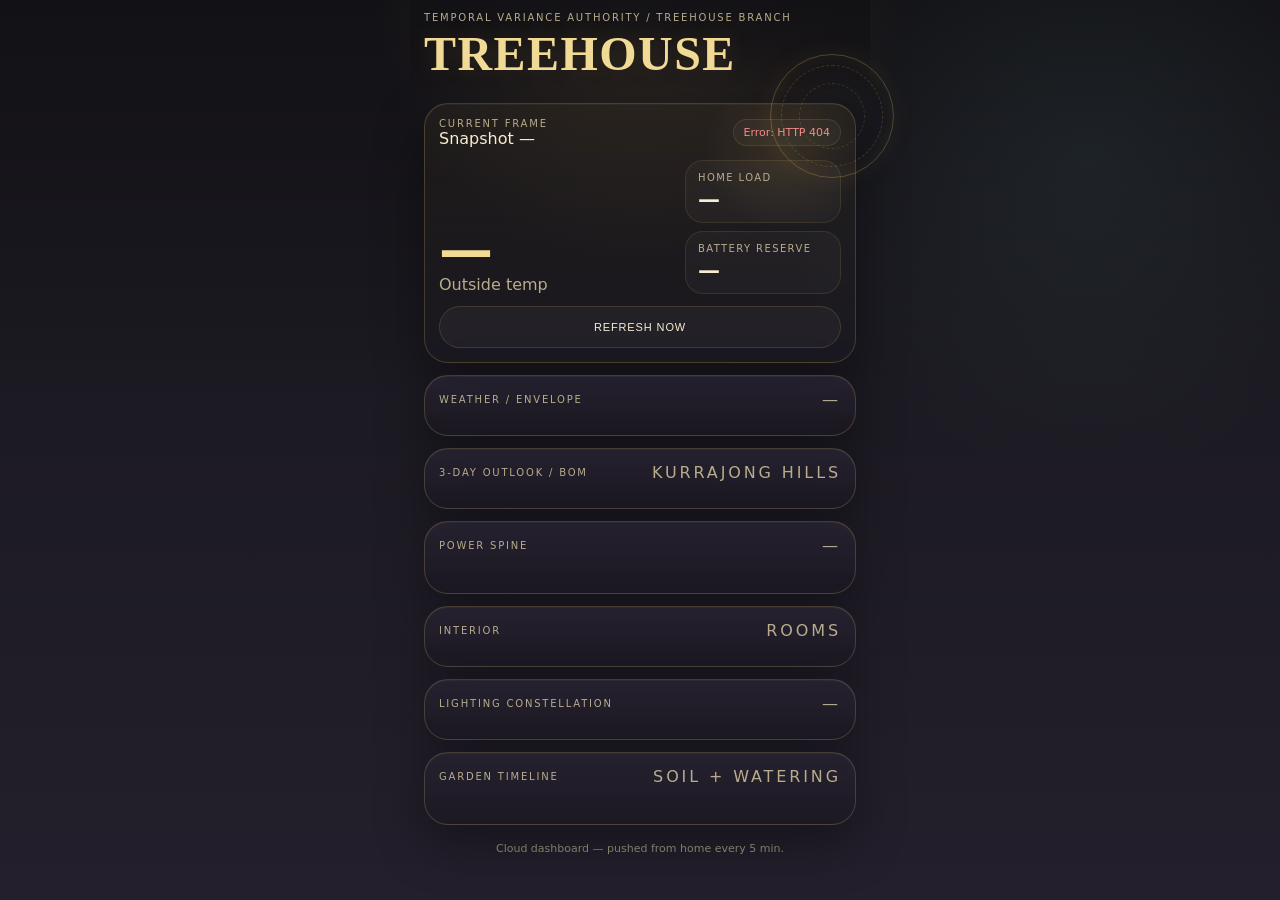
==== frontend/loki.html @ 77d76f9f "Initial commit: Treehouse Cloud project Co-Authored-By: Claude Sonnet 4.6 <noreply@anthropic.com>" ====
<!doctype html>
<html lang="en">
<head>
  <meta charset="UTF-8" />
  <meta name="viewport" content="width=device-width, initial-scale=1, viewport-fit=cover" />
  <title>Treehouse</title>
  <meta name="application-name" content="Treehouse" />
  <meta name="apple-mobile-web-app-title" content="Treehouse" />
  <meta name="apple-mobile-web-app-capable" content="yes" />
  <meta name="apple-mobile-web-app-status-bar-style" content="black-translucent" />
  <meta name="theme-color" content="#121115" />
  <link rel="manifest" href="/site.webmanifest" />
  <link rel="icon" type="image/svg+xml" href="/icons/favicon.svg" />
  <link rel="icon" type="image/png" sizes="32x32" href="/icons/favicon-32.png" />
  <link rel="apple-touch-icon" sizes="180x180" href="/icons/apple-touch-icon.png" />
  <style>
    :root {
      --bg-1: #121115;
      --bg-2: #1c1a22;
      --bg-3: #231f2c;
      --panel: rgba(27, 24, 33, 0.82);
      --panel-2: rgba(39, 34, 49, 0.88);
      --line: rgba(219, 187, 112, 0.22);
      --gold: #d9b15f;
      --gold-2: #f1da95;
      --green: #7dc07b;
      --teal: #79c8c2;
      --red: #f28c8c;
      --text: #f7edd1;
      --muted: #b8ac8d;
      --shadow: 0 18px 50px rgba(0, 0, 0, 0.35);
      --safe-top: env(safe-area-inset-top, 0px);
      --safe-bottom: env(safe-area-inset-bottom, 0px);
    }

    * { box-sizing: border-box; }
    html { background: #0d0c10; }
    body {
      margin: 0;
      min-height: 100vh;
      color: var(--text);
      font-family: Inter, ui-sans-serif, system-ui, -apple-system, BlinkMacSystemFont, "Segoe UI", sans-serif;
      background:
        radial-gradient(circle at top, rgba(217, 177, 95, 0.12), transparent 24%),
        radial-gradient(circle at 85% 18%, rgba(121, 200, 194, 0.08), transparent 24%),
        linear-gradient(180deg, var(--bg-1) 0%, var(--bg-2) 45%, var(--bg-3) 100%);
      overflow-x: hidden;
    }

    body::before {
      content: "";
      position: fixed;
      inset: 0;
      pointer-events: none;
      background:
        linear-gradient(rgba(255,255,255,0.025), transparent 18%),
        repeating-linear-gradient(to bottom, rgba(255,255,255,0.016), rgba(255,255,255,0.016) 1px, transparent 1px, transparent 4px);
      opacity: 0.4;
      mix-blend-mode: soft-light;
    }

    .app {
      width: min(100%, 460px);
      margin: 0 auto;
      padding: calc(var(--safe-top) + 14px) 14px calc(var(--safe-bottom) + 32px);
      position: relative;
    }

    .header {
      position: sticky;
      top: 0;
      z-index: 20;
      margin: -14px -14px 14px;
      padding: calc(var(--safe-top) + 12px) 14px 12px;
      backdrop-filter: blur(16px);
      background: linear-gradient(180deg, rgba(18,17,21,0.92), rgba(18,17,21,0.6), rgba(18,17,21,0));
    }

    .eyebrow,
    .section-label,
    .tiny {
      text-transform: uppercase;
      letter-spacing: 0.18em;
    }

    .eyebrow {
      font-size: 10px;
      color: var(--muted);
      margin-bottom: 8px;
    }

    h1 {
      margin: 0;
      font-family: Georgia, "Times New Roman", serif;
      font-size: clamp(34px, 10vw, 48px);
      line-height: 0.95;
      letter-spacing: 0.03em;
      color: var(--gold-2);
      text-transform: uppercase;
      text-shadow: 0 0 24px rgba(217, 177, 95, 0.16);
    }

    .subtitle {
      margin-top: 8px;
      color: var(--muted);
      font-size: 13px;
      line-height: 1.45;
      max-width: 32ch;
    }

    .ring {
      position: absolute;
      right: -24px;
      top: 54px;
      width: 124px;
      height: 124px;
      border-radius: 50%;
      border: 1px solid rgba(217, 177, 95, 0.34);
      box-shadow: inset 0 0 24px rgba(217, 177, 95, 0.08), 0 0 32px rgba(217, 177, 95, 0.08);
      opacity: 0.9;
      pointer-events: none;
    }

    .ring::before,
    .ring::after {
      content: "";
      position: absolute;
      inset: 10px;
      border: 1px dashed rgba(217, 177, 95, 0.22);
      border-radius: 50%;
    }

    .ring::after { inset: 28px; }

    .stack {
      display: grid;
      gap: 12px;
    }

    .panel {
      position: relative;
      border: 1px solid var(--line);
      border-radius: 24px;
      background: linear-gradient(180deg, var(--panel-2), var(--panel));
      box-shadow: var(--shadow), inset 0 1px 0 rgba(255,255,255,0.04);
      overflow: hidden;
    }

    .panel-inner { padding: 14px; }

    .section-head {
      display: flex;
      align-items: center;
      justify-content: space-between;
      gap: 8px;
      margin-bottom: 12px;
    }

    .section-label {
      font-size: 10px;
      color: var(--muted);
    }

    .hero-card {
      padding: 14px;
      min-height: 220px;
      background:
        radial-gradient(circle at 84% 18%, rgba(217, 177, 95, 0.12), transparent 20%),
        linear-gradient(180deg, rgba(51, 43, 31, 0.34), rgba(20, 18, 25, 0));
    }

    .hero-grid {
      display: grid;
      grid-template-columns: 1.2fr 0.8fr;
      gap: 12px;
      align-items: end;
      margin-top: 12px;
    }

    .main-reading {
      font-size: 54px;
      line-height: 0.9;
      font-weight: 800;
      color: var(--gold-2);
    }

    .support-reading {
      display: grid;
      gap: 8px;
    }

    .kpi {
      padding: 11px 12px;
      border-radius: 18px;
      background: rgba(255,255,255,0.03);
      border: 1px solid rgba(217, 177, 95, 0.12);
    }

    .kpi-label {
      font-size: 10px;
      letter-spacing: 0.14em;
      color: var(--muted);
      text-transform: uppercase;
      margin-bottom: 6px;
    }

    .kpi-value {
      font-size: 22px;
      font-weight: 760;
      color: var(--text);
      line-height: 1;
    }

    .muted { color: var(--muted); }
    .ok { color: var(--green); }
    .warn { color: var(--red); }
    .cool { color: var(--teal); }

    .meta-row,
    .list-row {
      display: flex;
      align-items: start;
      justify-content: space-between;
      gap: 12px;
      padding: 9px 0;
      border-bottom: 1px dashed rgba(217, 177, 95, 0.12);
      font-size: 13px;
    }

    .meta-row:last-child,
    .list-row:last-child { border-bottom: 0; }

    .meta-row strong,
    .list-row strong {
      color: var(--text);
      font-weight: 620;
    }

    .value-pill {
      display: inline-flex;
      align-items: center;
      gap: 6px;
      padding: 6px 10px;
      border-radius: 999px;
      border: 1px solid rgba(217, 177, 95, 0.14);
      background: rgba(255,255,255,0.03);
      font-size: 11px;
      white-space: nowrap;
    }

    .bar {
      height: 10px;
      border-radius: 999px;
      background: rgba(255,255,255,0.06);
      border: 1px solid rgba(217, 177, 95, 0.12);
      overflow: hidden;
      margin-top: 8px;
    }

    .bar > span {
      display: block;
      height: 100%;
      border-radius: inherit;
      background: linear-gradient(90deg, var(--gold), var(--gold-2));
      box-shadow: 0 0 18px rgba(217, 177, 95, 0.2);
    }

    .power-grid,
    .mini-grid,
    .room-grid,
    .lights-grid,
    .garden-grid,
    .forecast-grid {
      display: grid;
      gap: 10px;
    }

    .power-grid,
    .mini-grid { grid-template-columns: repeat(2, minmax(0, 1fr)); }

    .forecast-grid { grid-template-columns: 1fr; }

    .tile {
      padding: 12px;
      border-radius: 20px;
      background: rgba(255,255,255,0.03);
      border: 1px solid rgba(217, 177, 95, 0.12);
      min-height: 96px;
    }

    .tile .big {
      margin-top: 8px;
      font-size: 28px;
      line-height: 0.96;
      font-weight: 780;
      color: var(--gold-2);
    }

    .room-card {
      padding: 14px;
      border-radius: 22px;
      background: linear-gradient(180deg, rgba(78, 64, 43, 0.22), rgba(255,255,255,0.02));
      border: 1px solid rgba(217, 177, 95, 0.14);
    }

    .room-name {
      font-size: 11px;
      letter-spacing: 0.14em;
      text-transform: uppercase;
      color: var(--muted);
      margin-bottom: 8px;
    }

    .room-temp {
      font-size: 34px;
      font-weight: 800;
      color: var(--gold-2);
      line-height: 0.95;
      margin-bottom: 10px;
    }

    .room-meta {
      display: grid;
      gap: 6px;
      color: var(--muted);
      font-size: 12px;
      line-height: 1.35;
    }

    .forecast-card {
      padding: 14px;
      border-radius: 22px;
      background: linear-gradient(180deg, rgba(78, 64, 43, 0.22), rgba(255,255,255,0.02));
      border: 1px solid rgba(217, 177, 95, 0.14);
    }

    .forecast-top {
      display: flex;
      align-items: baseline;
      justify-content: space-between;
      gap: 12px;
    }

    .forecast-day {
      font-size: 11px;
      letter-spacing: 0.14em;
      text-transform: uppercase;
      color: var(--muted);
    }

    .forecast-temps {
      color: var(--gold-2);
      font-size: 14px;
      font-weight: 700;
      white-space: nowrap;
    }

    .forecast-condition {
      margin-top: 6px;
      color: var(--text);
      font-size: 20px;
      font-weight: 760;
      line-height: 1.05;
    }

    .forecast-detail {
      margin-top: 8px;
      color: var(--muted);
      font-size: 12px;
      line-height: 1.4;
    }

    .forecast-meta {
      margin-top: 10px;
      display: flex;
      flex-wrap: wrap;
      gap: 8px;
    }

    .chip {
      display: inline-flex;
      align-items: center;
      justify-content: center;
      min-height: 44px;
      padding: 10px 12px;
      border-radius: 999px;
      border: 1px solid rgba(217, 177, 95, 0.12);
      background: rgba(255,255,255,0.03);
      color: var(--muted);
      font-size: 11px;
      text-transform: uppercase;
      letter-spacing: 0.08em;
      text-align: center;
    }

    .chip.on {
      color: var(--text);
      border-color: rgba(217, 177, 95, 0.36);
      background: linear-gradient(180deg, rgba(217, 177, 95, 0.16), rgba(255,255,255,0.04));
      box-shadow: 0 0 18px rgba(217, 177, 95, 0.08);
    }

    .controls {
      display: grid;
      grid-template-columns: 1fr;
      gap: 8px;
      margin-top: 12px;
    }

    button {
      appearance: none;
      border: 1px solid rgba(217, 177, 95, 0.18);
      border-radius: 999px;
      background: rgba(255,255,255,0.04);
      color: var(--text);
      font-size: 11px;
      letter-spacing: 0.08em;
      text-transform: uppercase;
      min-height: 42px;
      padding: 0 10px;
      cursor: pointer;
    }

    button:disabled { opacity: 0.5; cursor: default; }

    .footer-note {
      margin-top: 4px;
      color: rgba(184, 172, 141, 0.8);
      font-size: 11px;
      text-align: center;
      line-height: 1.4;
    }

    @media (max-width: 360px) {
      .hero-grid,
      .power-grid,
      .mini-grid { grid-template-columns: 1fr; }
      .main-reading { font-size: 46px; }
    }
  </style>
</head>
<body>
  <div class="app">
    <div class="header">
      <div class="eyebrow">Temporal Variance Authority / Treehouse branch</div>
      <h1>Treehouse</h1>
      <div class="ring"></div>
    </div>

    <div class="stack">
      <section class="panel hero-card">
        <div class="section-head">
          <div>
            <div class="section-label">Current frame</div>
            <div id="capturedAt">Snapshot —</div>
          </div>
          <div class="value-pill" id="updateState">Loading…</div>
        </div>
        <div class="hero-grid">
          <div>
            <div class="main-reading" id="outsideTemp">—</div>
            <div class="muted">Outside temp</div>
          </div>
          <div class="support-reading">
            <div class="kpi">
              <div class="kpi-label">Home load</div>
              <div class="kpi-value" id="homeLoad">—</div>
            </div>
            <div class="kpi">
              <div class="kpi-label">Battery reserve</div>
              <div class="kpi-value" id="batterySoc">—</div>
            </div>
          </div>
        </div>
        <div class="controls">
          <button id="refreshBtn">Refresh now</button>
        </div>
      </section>

      <section class="panel">
        <div class="panel-inner">
          <div class="section-head">
            <div class="section-label">Weather / envelope</div>
            <div class="tiny muted" id="weatherSummary">—</div>
          </div>
          <div class="mini-grid" id="weatherGrid"></div>
        </div>
      </section>

      <section class="panel">
        <div class="panel-inner">
          <div class="section-head">
            <div class="section-label">3-day outlook / BOM</div>
            <div class="tiny muted">Kurrajong Hills</div>
          </div>
          <div class="forecast-grid" id="forecastGrid"></div>
        </div>
      </section>

      <section class="panel">
        <div class="panel-inner">
          <div class="section-head">
            <div class="section-label">Power spine</div>
            <div class="tiny muted" id="powerMode">—</div>
          </div>
          <div class="power-grid" id="powerTiles"></div>
          <div id="powerBars" style="margin-top: 12px;"></div>
        </div>
      </section>

      <section class="panel">
        <div class="panel-inner">
          <div class="section-head">
            <div class="section-label">Interior</div>
            <div class="tiny muted">Rooms</div>
          </div>
          <div class="room-grid" id="roomGrid"></div>
        </div>
      </section>

      <section class="panel">
        <div class="panel-inner">
          <div class="section-head">
            <div class="section-label">Lighting constellation</div>
            <div class="tiny muted" id="lightsSummary">—</div>
          </div>
          <div class="lights-grid" id="lightsGrid"></div>
        </div>
      </section>

      <section class="panel">
        <div class="panel-inner">
          <div class="section-head">
            <div class="section-label">Garden timeline</div>
            <div class="tiny muted">Soil + watering</div>
          </div>
          <div class="mini-grid" id="soilGrid" style="margin-bottom: 12px;"></div>
          <div class="garden-grid" id="gardenGrid"></div>
        </div>
      </section>

      <div class="footer-note">Cloud dashboard — pushed from home every 5 min.</div>
    </div>
  </div>

  <script>
    const fmt     = (value, unit = '') => value === null || value === undefined || Number.isNaN(value) ? '—' : `${value}${unit}`;
    const fmtP    = (value, unit = '') => value === null || value === undefined || Number.isNaN(value) ? '—' : `${parseFloat(Number(value).toPrecision(2))}${unit}`;
    const signed  = (value, unit = '') => value === null || value === undefined || Number.isNaN(value) ? '—' : `${value > 0 ? '+' : ''}${value}${unit}`;
    const signedP = (value, unit = '') => value === null || value === undefined || Number.isNaN(value) ? '—' : `${value > 0 ? '+' : ''}${parseFloat(Number(value).toPrecision(2))}${unit}`;
    const card = (label, value, detail = '') => `
      <div class="tile">
        <div class="kpi-label">${label}</div>
        <div class="big">${value}</div>
        ${detail ? `<div class="tiny muted" style="margin-top: 8px; line-height: 1.35;">${detail}</div>` : ''}
      </div>`;
    const safe = (text) => text == null || text === '' ? '—' : text;

    let lastFetchTime = null;

    async function loadDashboard() {
      try {
        const res = await fetch('/snapshot', { cache: 'no-store' });
        if (!res.ok) throw new Error(`HTTP ${res.status}`);
        const data = await res.json();
        lastFetchTime = Date.now();
        render(data);
        updateAgeDisplay();
      } catch (e) {
        const el = document.getElementById('updateState');
        el.textContent = `Error: ${e.message}`;
        el.className = 'value-pill warn';
      }
    }

    function updateAgeDisplay() {
      if (!lastFetchTime) return;
      const ageSec = Math.round((Date.now() - lastFetchTime) / 1000);
      const ageText = ageSec < 60 ? `${ageSec}s ago` : `${Math.round(ageSec / 60)}m ago`;
      const el = document.getElementById('updateState');
      const isStale = (Date.now() - lastFetchTime) > 720000;
      el.textContent = `Fetched ${ageText}`;
      el.className = `value-pill ${isStale ? 'warn' : 'ok'}`;
    }

    document.getElementById('refreshBtn').addEventListener('click', async () => {
      const btn = document.getElementById('refreshBtn');
      btn.disabled = true;
      btn.textContent = 'Refreshing…';
      await loadDashboard();
      btn.disabled = false;
      btn.textContent = 'Refresh now';
    });

    function render(data) {
      const weather = data.weather || {};
      const forecast = data.forecast || [];
      const power = data.power || {};
      const sigen = power.sigen || {};
      const derived = power.derived || {};
      const enphase = power.enphase || {};
      const batteryConfig = power.battery_config || {};
      const ac = data.ac || [];
      const lights = data.lights || [];
      const garden = data.garden || [];

      document.getElementById('capturedAt').textContent = `Snapshot — ${safe(data.captured_at)}`;
      document.getElementById('outsideTemp').textContent = fmt(weather.outdoor_temp_c, '°C');
      document.getElementById('homeLoad').textContent = fmt(derived.home_load_kw, ' kW');
      document.getElementById('batterySoc').textContent = fmt(sigen.battery_soc_pct, '%');
      document.getElementById('weatherSummary').textContent = `Wind ${fmt(weather.wind_kmh, ' km/h')} · Humidity ${fmt(weather.outdoor_humidity_pct, '%')}`;
      document.getElementById('powerMode').textContent = `${safe(sigen.grid_mode)} grid · ${safe(sigen.battery_mode)} battery`;

      document.getElementById('weatherGrid').innerHTML = [
        card('Humidity', fmt(weather.outdoor_humidity_pct, '%')),
        card('Wind', fmt(weather.wind_kmh, ' km/h')),
        card('Pressure', fmt(weather.pressure_hpa, ' hPa')),
        card('Solar', fmt(weather.solar_wm2, ' W/m²')),
        card('Rain today', fmt(weather.rain_day_mm ?? 0, ' mm')),
        card('UV', fmt(weather.uvi))
      ].join('');

      document.getElementById('forecastGrid').innerHTML = forecast.length ? forecast.slice(0, 3).map(day => `
        <div class="forecast-card">
          <div class="forecast-top">
            <div class="forecast-day">${safe(day.label)}</div>
            <div class="forecast-temps">${fmt(day.temp_max_c, '°')} / ${fmt(day.temp_min_c, '°')}</div>
          </div>
          <div class="forecast-condition">${safe(day.condition)}</div>
          <div class="forecast-detail">${safe(day.detail)}</div>
          <div class="forecast-meta">
            <span class="value-pill">Rain ${fmt(day.rain_chance_pct, '%')}</span>
            <span class="value-pill">UV ${fmt(day.uv_max)}</span>
            ${day.fire_danger ? `<span class="value-pill">${safe(day.fire_danger)}</span>` : ''}
          </div>
        </div>
      `).join('') : '<div class="forecast-card"><div class="forecast-day">Forecast</div><div class="forecast-condition">Unavailable</div></div>';

      document.getElementById('powerTiles').innerHTML = [
        card('Solar now', fmtP(enphase.current_power_kw, ' kW'), `Today ${fmtP(enphase.energy_today_kwh, ' kWh')}`),
        card('Grid', signedP(sigen.grid_power_kw, ' kW'), safe(sigen.grid_mode)),
        card('Battery', signedP(sigen.battery_power_kw, ' kW'), `${fmtP(sigen.battery_remaining_kwh, ' kWh')} remaining`),
        card('Blackout runway', safe(derived.blackout_runtime_human), `Reserve ${fmtP(batteryConfig.reserve_kwh, ' kWh')}`)
      ].join('');

      const powerBarItems = [
        ['Home load', derived.home_load_kw, '#d9b15f'],
        ['Solar', Math.max(0, enphase.current_power_kw || 0), '#79c8c2'],
        ['Grid import', Math.max(0, sigen.grid_power_kw || 0), '#7dc07b']
      ];
      document.getElementById('powerBars').innerHTML = powerBarItems.map(([label, value, color]) => {
        const width = Math.max(3, Math.min(100, (Number(value) || 0) * 18));
        return `
          <div style="margin-bottom: 10px;">
            <div class="meta-row"><strong>${label}</strong><span>${fmtP(value, ' kW')}</span></div>
            <div class="bar"><span style="width:${width}%; background: linear-gradient(90deg, ${color}, var(--gold-2));"></span></div>
          </div>`;
      }).join('');

      document.getElementById('roomGrid').innerHTML = ac.map(room => `
        <div class="room-card">
          <div class="room-name">${safe(room.name)}</div>
          <div class="room-temp">${fmt(room.temp_c, '°C')}</div>
          <div class="room-meta">
            <div>Humidity ${fmt(room.humidity_pct, '%')}</div>
            <div>${room.on ? 'AC on' : 'AC off'} · ${safe(room.mode)} · Target ${fmt(room.target_c, '°C')}</div>
            <div>CO₂ ${fmt(room.co2, ' ppm')} · IAQ ${fmt(room.iaq)} · TVOC ${fmt(room.tvoc)}</div>
          </div>
        </div>
      `).join('');

      const activeLights = lights.filter(light => light.on).length;
      document.getElementById('lightsSummary').textContent = `${activeLights} active / ${lights.length} total`;
      document.getElementById('lightsGrid').innerHTML = lights.map(light => `
        <div class="chip ${light.on ? 'on' : ''}">${safe(light.name)} · ${light.on ? 'On' : 'Off'}</div>
      `).join('');

      document.getElementById('soilGrid').innerHTML = [
        card('Soil CH1', fmt(weather.soil_1_pct, '%')),
        card('Soil CH2', fmt(weather.soil_2_pct, '%')),
        card('Solar radiance', fmt(weather.solar_wm2, ' W/m²')),
        card('UV index', fmt(weather.uvi))
      ].join('');

      document.getElementById('gardenGrid').innerHTML = garden.map(zone => `
        <div class="list-row">
          <strong>${safe(zone.name)}</strong>
          <span class="muted">${safe(zone.time)}</span>
        </div>
      `).join('');
    }

    loadDashboard();
    setInterval(loadDashboard, 300000);   // re-fetch every 5 minutes
    setInterval(updateAgeDisplay, 15000); // update the age counter
  </script>
</body>
</html>
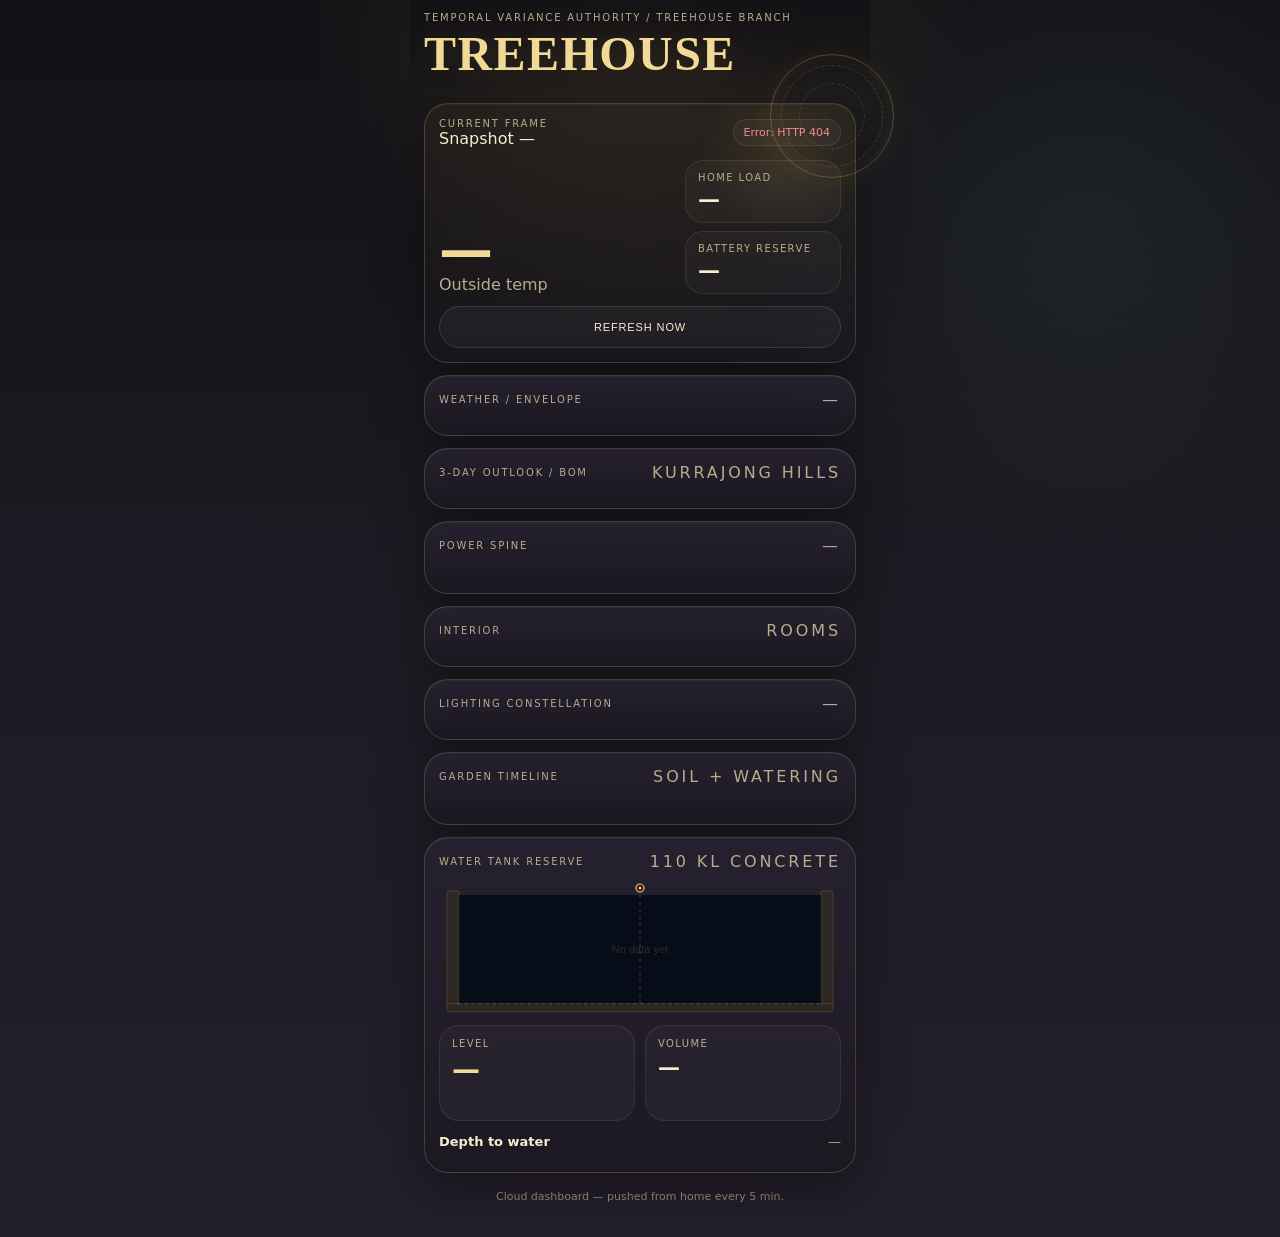
==== commit bdb79a82: "Water tank visual overhaul + mobile tank panel - index.html: wider SVG (560px viewBox) matching 8×2." ====
--- a/frontend/loki.html
+++ b/frontend/loki.html
@@ -431,6 +431,12 @@
       line-height: 1.4;
     }
 
+    .tank-stage-mobile { width: 100%; margin-bottom: 12px; }
+    .tank-stage-mobile svg { width: 100%; height: auto; display: block; }
+    .m-wave1 { animation: m-wave-scroll 4s linear infinite; }
+    .m-wave2 { animation: m-wave-scroll 7s linear infinite; animation-delay: -3.5s; }
+    @keyframes m-wave-scroll { to { transform: translateX(-80px); } }
+
     @media (max-width: 360px) {
       .hero-grid,
       .power-grid,
@@ -536,6 +542,66 @@
           </div>
           <div class="mini-grid" id="soilGrid" style="margin-bottom: 12px;"></div>
           <div class="garden-grid" id="gardenGrid"></div>
+        </div>
+      </section>
+
+      <section class="panel">
+        <div class="panel-inner">
+          <div class="section-head">
+            <div class="section-label">Water tank reserve</div>
+            <div class="tiny muted" id="tankCaption">110 kL concrete</div>
+          </div>
+          <div class="tank-stage-mobile">
+            <svg id="m-tankSvg" viewBox="0 0 400 130" preserveAspectRatio="xMidYMid meet" xmlns="http://www.w3.org/2000/svg">
+              <defs>
+                <linearGradient id="m-wg" x1="0" y1="0" x2="0" y2="1">
+                  <stop offset="0%" stop-color="#0e2457"/>
+                  <stop offset="100%" stop-color="#040c1c"/>
+                </linearGradient>
+                <clipPath id="m-tc"><rect x="20" y="12" width="360" height="108"/></clipPath>
+              </defs>
+              <!-- Concrete walls + floor -->
+              <rect x="8"   y="8"   width="12"  height="116" rx="2" fill="#2e2822" stroke="#4e3e2e" stroke-width="1"/>
+              <rect x="380" y="8"   width="12"  height="116" rx="2" fill="#2e2822" stroke="#4e3e2e" stroke-width="1"/>
+              <rect x="8"   y="120" width="384" height="8"   rx="2" fill="#2e2822" stroke="#4e3e2e" stroke-width="1"/>
+              <!-- Tank interior background -->
+              <rect x="20" y="12" width="360" height="108" fill="#060d18"/>
+              <!-- Water body (dynamic) -->
+              <rect id="m-tw" x="20" y="120" width="360" height="0" fill="url(#m-wg)" clip-path="url(#m-tc)"/>
+              <!-- Wave groups -->
+              <g clip-path="url(#m-tc)">
+                <g class="m-wave1"><path id="m-wp1" d="" fill="#1e3d78" opacity="0.45"/></g>
+                <g class="m-wave2"><path id="m-wp2" d="" fill="#0f2040" opacity="0.30"/></g>
+              </g>
+              <!-- Litres overlay -->
+              <g clip-path="url(#m-tc)">
+                <text id="m-tw-litres" x="200" y="120" text-anchor="middle" fill="#030810" font-size="16" font-weight="800" font-family="Inter,sans-serif"></text>
+              </g>
+              <!-- Water surface marker line (dynamic) -->
+              <line id="m-wsl" x1="18" y1="120" x2="382" y2="120" stroke="rgba(255,255,255,.22)" stroke-width="0.8" stroke-dasharray="4,3"/>
+              <!-- Sensor beam (dynamic) -->
+              <line id="m-sb" x1="200" y1="12" x2="200" y2="120" stroke="rgba(240,181,94,.38)" stroke-width="0.8" stroke-dasharray="3,4"/>
+              <!-- Sensor icon -->
+              <circle cx="200" cy="5" r="4" fill="none" stroke="#f0b55e" stroke-width="1.2"/>
+              <circle cx="200" cy="5" r="1.5" fill="#f0b55e"/>
+              <!-- No data placeholder -->
+              <text id="m-tank-no-data" x="200" y="70" text-anchor="middle" fill="rgba(205,187,150,.18)" font-size="11" font-family="Inter,sans-serif">No data yet</text>
+            </svg>
+          </div>
+          <div class="mini-grid">
+            <div class="tile">
+              <div class="kpi-label">Level</div>
+              <div class="big" id="tankPct">—</div>
+            </div>
+            <div class="tile">
+              <div class="kpi-label">Volume</div>
+              <div class="kpi-value" style="margin-top: 8px;" id="tankLitres">—</div>
+            </div>
+          </div>
+          <div class="meta-row" style="margin-top: 4px;">
+            <strong>Depth to water</strong>
+            <span id="tankDist" class="muted">—</span>
+          </div>
         </div>
       </section>
 
@@ -690,8 +756,68 @@
       `).join('');
     }
 
+    function mobileWavePath(wy, amp, bot) {
+      let d = `M -80,${wy}`;
+      for (let x = -80; x < 490; x += 80) {
+        d += ` Q ${x+20},${wy-amp} ${x+40},${wy} Q ${x+60},${wy+amp} ${x+80},${wy}`;
+      }
+      return d + ` L 490,${bot} L -80,${bot} Z`;
+    }
+
+    function renderTankMobile(d) {
+      const pct    = parseFloat(d.percent)     || 0;
+      const litres = parseInt(d.litres)        || 0;
+      const dist   = parseFloat(d.distance_cm) || 0;
+      const TANK_TOP = 12, TANK_BOT = 120, TANK_H = 108;
+      const waterH = Math.max(0, TANK_H * pct / 100);
+      const waterY = TANK_BOT - waterH;
+
+      document.getElementById('m-tw').setAttribute('y', waterH > 0 ? waterY : TANK_BOT);
+      document.getElementById('m-tw').setAttribute('height', waterH);
+      document.getElementById('m-sb').setAttribute('y2', waterH > 0 ? waterY : TANK_BOT);
+      document.getElementById('m-wp1').setAttribute('d', mobileWavePath(waterH > 0 ? waterY : TANK_BOT, 3, TANK_BOT));
+      document.getElementById('m-wp2').setAttribute('d', mobileWavePath(waterH > 0 ? waterY : TANK_BOT, 2, TANK_BOT));
+      document.getElementById('m-wsl').setAttribute('y1', waterH > 0 ? waterY : TANK_BOT);
+      document.getElementById('m-wsl').setAttribute('y2', waterH > 0 ? waterY : TANK_BOT);
+
+      const litresEl = document.getElementById('m-tw-litres');
+      if (waterH >= 20) {
+        litresEl.setAttribute('y', waterY + waterH / 2 + 5);
+        litresEl.textContent = `${litres.toLocaleString()} L`;
+      } else {
+        litresEl.textContent = '';
+      }
+
+      const g = document.getElementById('m-wg');
+      if (g) {
+        const stops = g.querySelectorAll('stop');
+        let top, bot;
+        if (pct >= 60)      { top = '#0e2457'; bot = '#040c1c'; }
+        else if (pct >= 25) { top = '#122d60'; bot = '#07122a'; }
+        else                { top = '#e87040'; bot = '#a03010'; }
+        stops[0].setAttribute('stop-color', top);
+        stops[1].setAttribute('stop-color', bot);
+      }
+
+      document.getElementById('m-tank-no-data').style.display = 'none';
+      document.getElementById('tankPct').textContent    = `${pct.toFixed(1)}%`;
+      document.getElementById('tankLitres').textContent = `${litres.toLocaleString()} L`;
+      document.getElementById('tankDist').textContent   = dist > 0 ? `${dist.toFixed(1)} cm` : '—';
+      document.getElementById('tankCaption').textContent = `${pct.toFixed(0)}% full · 110 kL total`;
+    }
+
+    async function loadTankData() {
+      try {
+        const res = await fetch('/tank/snapshot', { cache: 'no-store' });
+        if (!res.ok) return;
+        renderTankMobile(await res.json());
+      } catch (_) {}
+    }
+
     loadDashboard();
+    loadTankData();
     setInterval(loadDashboard, 300000);   // re-fetch every 5 minutes
+    setInterval(loadTankData,  300000);
     setInterval(updateAgeDisplay, 15000); // update the age counter
   </script>
 </body>
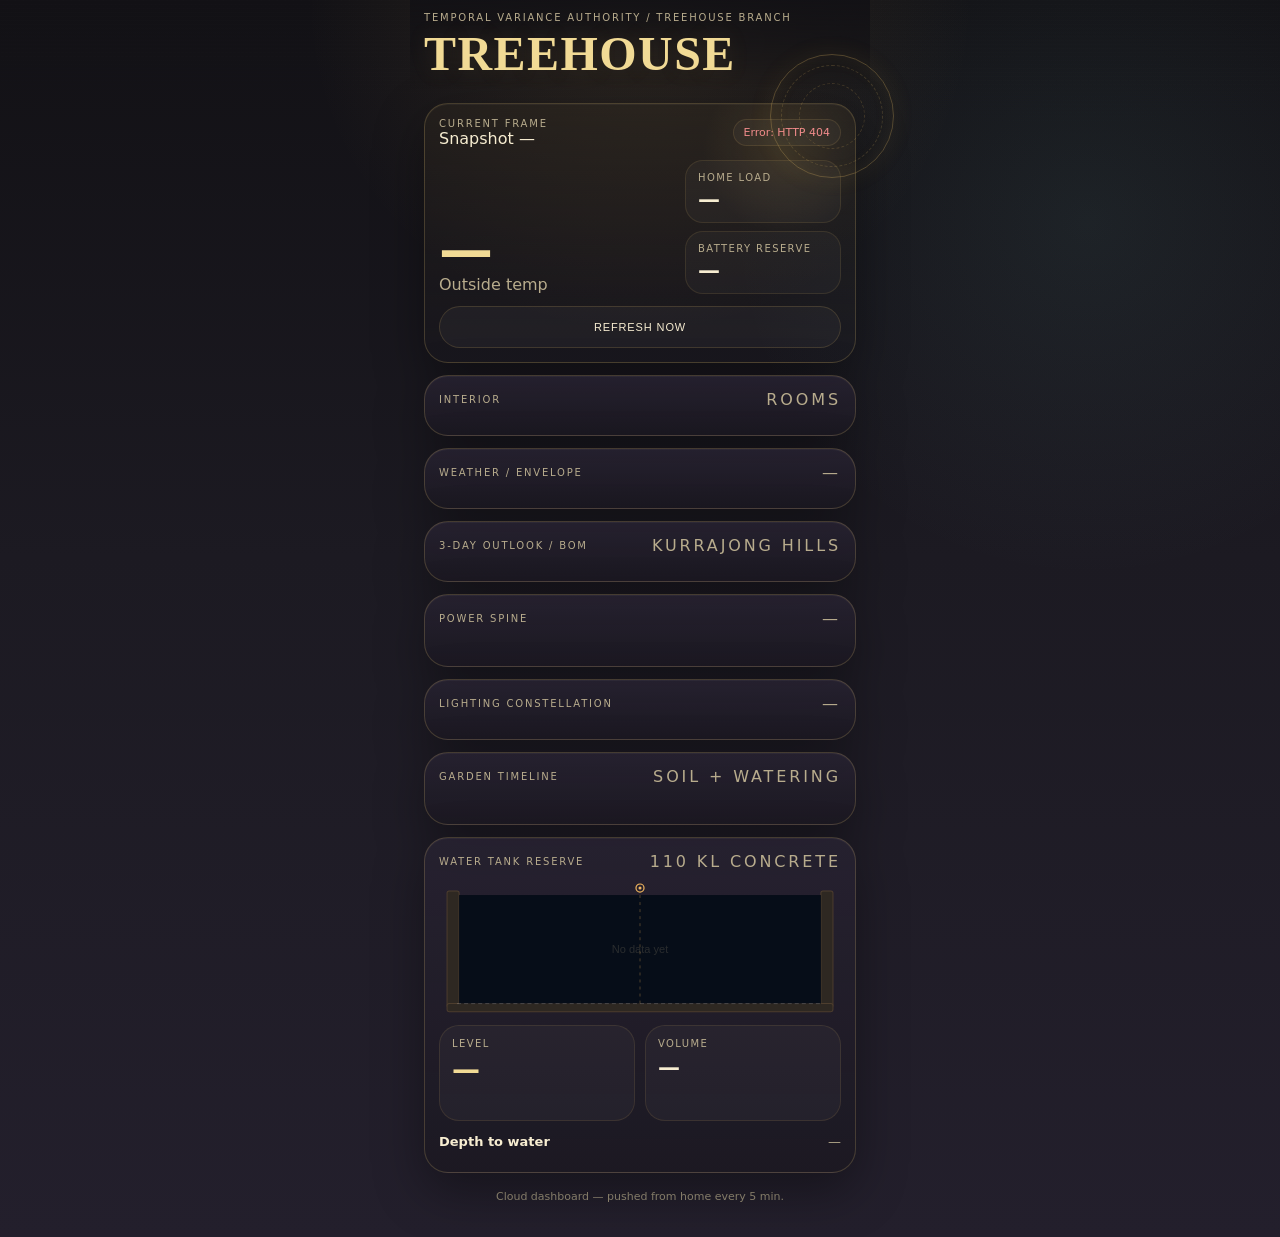
==== commit 62bd59ce: "Move Interior panel to top of mobile dash Rooms now appear immediately below Current Frame so temp/h" ====
--- a/frontend/loki.html
+++ b/frontend/loki.html
@@ -486,6 +486,16 @@
       <section class="panel">
         <div class="panel-inner">
           <div class="section-head">
+            <div class="section-label">Interior</div>
+            <div class="tiny muted">Rooms</div>
+          </div>
+          <div class="room-grid" id="roomGrid"></div>
+        </div>
+      </section>
+
+      <section class="panel">
+        <div class="panel-inner">
+          <div class="section-head">
             <div class="section-label">Weather / envelope</div>
             <div class="tiny muted" id="weatherSummary">—</div>
           </div>
@@ -511,16 +521,6 @@
           </div>
           <div class="power-grid" id="powerTiles"></div>
           <div id="powerBars" style="margin-top: 12px;"></div>
-        </div>
-      </section>
-
-      <section class="panel">
-        <div class="panel-inner">
-          <div class="section-head">
-            <div class="section-label">Interior</div>
-            <div class="tiny muted">Rooms</div>
-          </div>
-          <div class="room-grid" id="roomGrid"></div>
         </div>
       </section>
 
